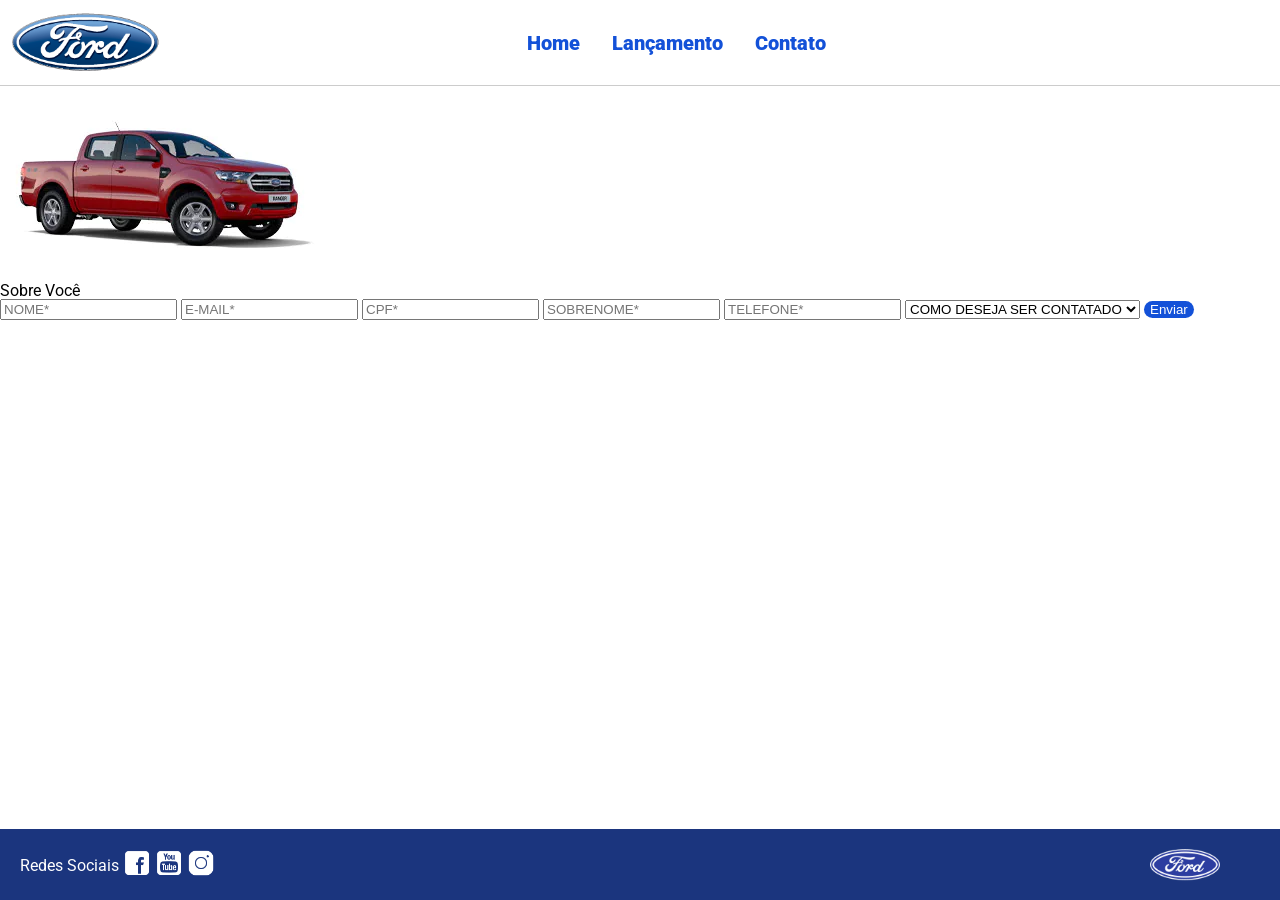
==== contato.html @ 275694e9 "JavaScript_2.0" ====
<!DOCTYPE html>
<html lang="pt-br">
<head>
    <meta charset="UTF-8">
    <meta http-equiv="X-UA-Compatible" content="IE=edge">
    <meta name="viewport" content="width=device-width, initial-scale=1.0">
    <title>Ford</title>    
    <link href="css/reset.css" rel="stylesheet">
    <link href="css/style.css" rel="stylesheet">
    <link href="css/form.css" rel="stylesheet">
    <script src="js/form.js"></script>
</head>
<body>
    <header>       
        <div>
            <img src="img/logo-ford-256.png" width="150" class="logo" />
        </div>
        <nav>
            <ul>
                <li>
                    <a href="index.html">Home</a>
                </li>
                <li>
                    <a href="lancamento.html">Lançamento</a>
                </li>
                <li>
                    <a href="contato.html">Contato</a>
                </li>
            </ul>
        </nav>

    </header>
    <main>
        <div class="forms">
            <div>
                <img src="img/xls 2.2 diesel.jpg">
            </div>
            <div>
                <h2 class="titulo">Sobre Você</h2>
            <form onsubmit="Post(this);">
                <input type="text" name="nome" placeholder="NOME*" class="fordform" required>
                <input type="email" name="email" placeholder="E-MAIL*" class="fordform" required>
                <input type="number" name="cpf" placeholder="CPF*" class="fordform" required>
                <input type="text" name="sobrenome" placeholder="SOBRENOME*" class="fordform" required>
                <input type="number" name="telefone" placeholder="TELEFONE*" class="fordform" required>
                <select name="contato" class="fordform" required>
                    <option selected>COMO DESEJA SER CONTATADO</option>
                    <option>TELEFONE</option>
                    <option>E-MAIL</option>
                </select>
            <button type="submit">Enviar</button>
            </form>
            </div>
        </div>
    </main>
    <footer>
        <nav id="social">
            <ul>
                <li><span class="redesociais">Redes Sociais</span></li>
                <li><a href="#" title="Facebook"><img src="img/facebook-50.png"></a></li>
                <li><a href="#" title="YouTube"><img src="img/youtube-squared-50.png"></a></li>
                <li><a href="#" title="Instagram"><img src="img/instagram-logo-50.png"></a></li>
            </ul>
        </nav>
        <div>
           <img src="img/ford-96.png" width="70"  />
        </div>
    </footer>    
</body>
</html>
---- css/style.css ----
@import url('https://fonts.googleapis.com/css2?family=Roboto:wght@300&display=swap');

body {
    background: #FFFFFF;
    height: 100%;
    font-family: 'Roboto', sans-serif;
}

html {
    height: 100%;
}

#carousel img{
    widht: 60%;
    max-height: 100%;
    object-fit: contain;

}


div#carousel {
    text-align: center;
    height: 60vh;
    width: 100%;
     max-height: 628px;
    -webkit-transition: all .3s ease-in-out;
    -moz-transition: all .3s ease-in-out;
    transition: all .3s ease-in-out;
}

div#carousel-title a {
    text-decoration: none;
}

#btns{
    display: flex;
    justify-content: center;
    margin-top: 15px;
    margin-bottom: 15px;
}

#btns button {
    padding: 10px 20px;
    margin: 0 5px;
    cursor: pointer;
} 

div#carousel-title  {
    display: block;
    text-align: center;
    margin-top: 10px;
    margin-bottom: 10px;
    font-weight: bold;
}

header ul {
    text-align: center;
    margin-left: auto;
    margin-right: auto;
    display: block;
}

ul {
	display: inline-block;
}

header {
    background: #FFFFFF;
    border-bottom: 1px solid #ccc;
    margin-bottom: 10px;
    padding: 10px;
}

header div {
    display: inline;
    vertical-align: middle;
}

header nav {
    display: inline-block;
    vertical-align: middle;
    width: 80vw;
}

header nav a {
    color: #1351d8;
    font-size: 20px;
    text-decoration: none;
    font-weight: 900;
    margin-left: 14px;
    margin-right: 14px;
}

header nav a:hover {
    color: #1b357e;
    text-decoration: none;
    font-weight: 900;
}

nav li {
    display: inline;
    list-style: none;
}

main {
    min-height: calc(100% - 167px);
}

nav#social {
    display: inline;
    width: 80%;
}

nav#social ul img {
    width: 28px;
}

span.redesociais {
    color: #ffffff;
    vertical-align: super;
}

footer {
    background: #1B357E;
    padding: 20px;
}

footer div {
    display: inline;
    float: right;
    margin-right: 40px;
}

button:hover {
    background: #1b357e;
}
button {
    background: #1351d8;
    color: #fff;
    border: 0px;
    border-radius: 10px;
}
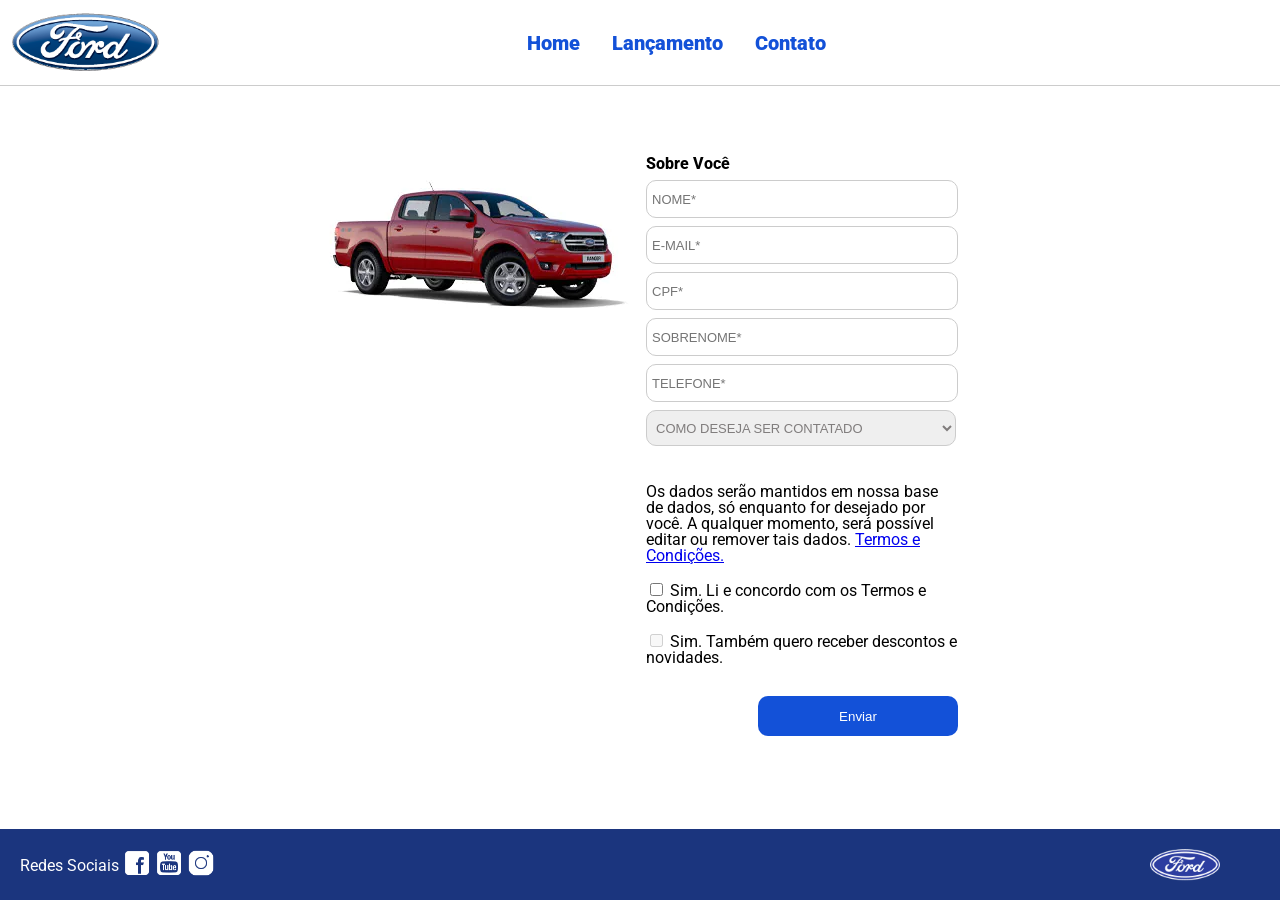
==== commit 8a432150: "adição dos termos de uso" ====
--- a/contato.html
+++ b/contato.html
@@ -48,7 +48,19 @@
                     <option>TELEFONE</option>
                     <option>E-MAIL</option>
                 </select>
-            <button type="submit">Enviar</button>
+                <div class= "divForm">
+                        <p>Os dados serão mantidos em nossa base de dados, só enquanto for desejado por você. A qualquer momento, será possível editar ou remover tais dados.
+                            <a href="https://www.ford.com.br/politica-de-privacidade/"> Termos e Condições.</a>
+                        </p>
+                        <br>
+                        <input type="checkbox" id="termos" onchange="ativarButao()">
+                        <label for="">Sim. Li e concordo com os Termos e Condições.</label>
+                        <br><br>
+                        <input type="checkbox" id="novidades" disabled>
+                        <label for="">Sim. Também quero receber descontos e novidades.</label>
+                        </div>
+                        <br>
+            <button type="submit" id="btnEnviar" disabled>Enviar</button>
             </form>
             </div>
         </div>
--- a/css/style.css
+++ b/css/style.css
@@ -11,12 +11,11 @@
 }
 
 #carousel img{
-    widht: 60%;
+    width: 60%;
     max-height: 100%;
     object-fit: contain;
 
 }
-
 
 div#carousel {
     text-align: center;
@@ -134,6 +133,7 @@
 button:hover {
     background: #1b357e;
 }
+
 button {
     background: #1351d8;
     color: #fff;
--- a/css/form.css
+++ b/css/form.css
@@ -0,0 +1,59 @@
+.fordform {
+    display: block;
+    width: 300px;
+    border: 1px solid #cccccc;
+    border-radius: 10px;
+    height: 26px;
+    margin: 8px;
+    font-size: 13px;
+    padding: 5px;
+}
+
+select.fordform {
+    width: 310px;
+    height: 36px;
+    color: #807d7d;
+}
+
+input:focus-visible {
+    outline: none;
+}
+
+select:focus-visible {
+    outline: none;
+}
+
+main div {
+    display: inline-block;
+    vertical-align: top;
+    text-align: left;
+    padding-top: 30px;
+    padding-bottom: 30px;
+}
+
+.forms {
+    display: block;
+    text-align: center;
+}
+
+h2 {
+    text-align: left;
+    font-weight: 800;
+}
+
+
+button {
+    width: 200px;
+    height: 40px;
+    margin-right: 8px;
+    float: right;
+}
+
+.titulo {
+    margin-left: 8px;
+}
+
+.divForm {
+    width: 312px;
+    margin-left: 8px;
+}
